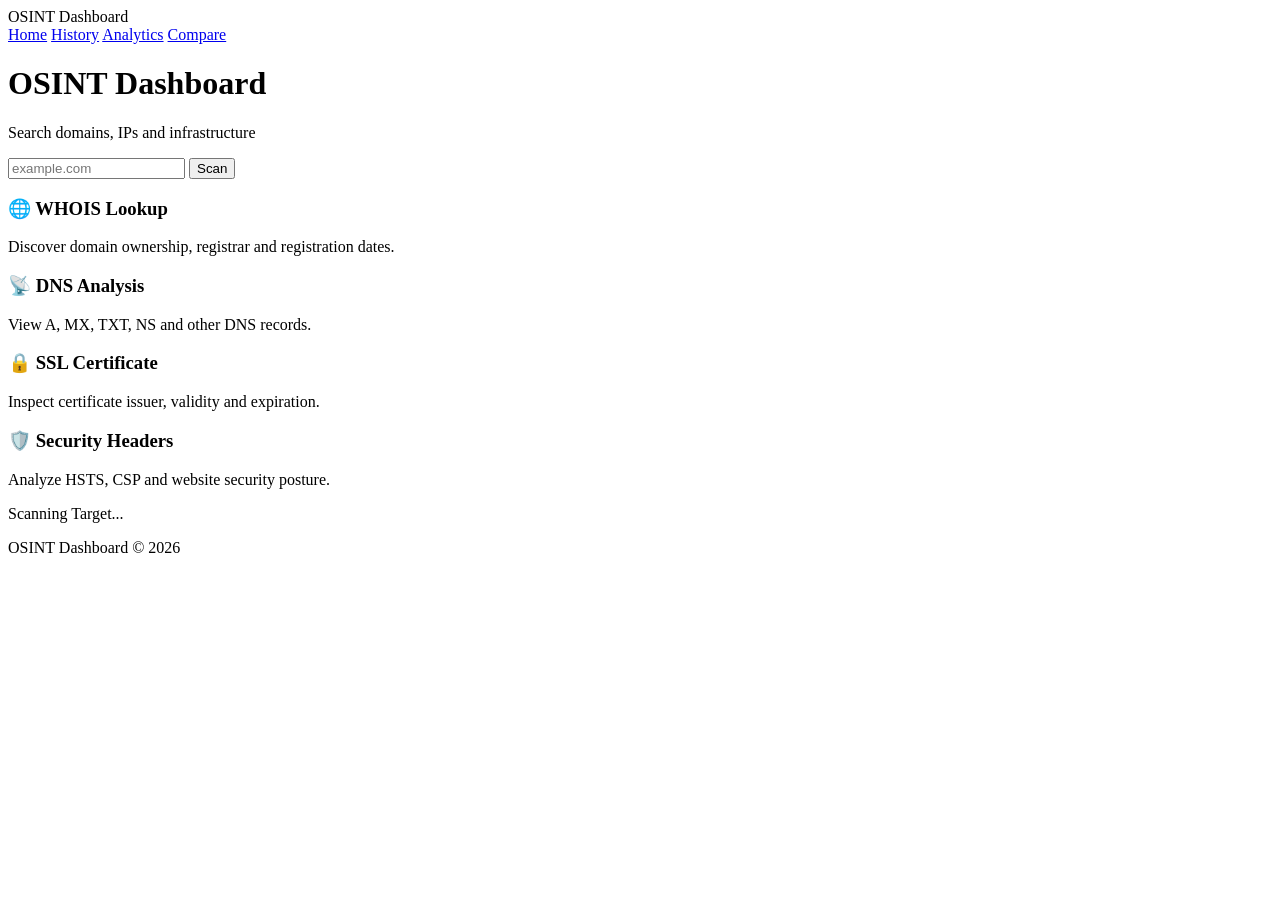
==== templates/index.html @ 0638c681 "Deployment ready" ====
<!DOCTYPE html>
<html>
<head>

    <title>OSINT Dashboard</title>

    <link rel="stylesheet"
          href="{{ url_for('static',
          filename='css/style.css') }}">

</head>

<body>

<nav class="navbar">

    <div class="logo">
        OSINT Dashboard
    </div>

    <div class="menu">
        <a href="/">Home</a>
        <a href="/history">History</a>
        <a href="/dashboard">Analytics</a>
        <a href="/compare">Compare</a>
    </div>
    

</nav>

<div class="hero" id="search">

    <h1>OSINT Dashboard</h1>

    <p>
        Search domains, IPs and infrastructure
    </p>

    <form action="/scan" method="POST">

        <div class="search-container">

            <input
                type="text"
                id="domainInput"
                name="domain"
                placeholder="example.com"
                required>

            <button type="submit">
                Scan
            </button>

        </div>

    </form>

</div>



<div class="feature-grid">

    <div class="feature-card" onclick="focusSearch()">

        <h3>🌐 WHOIS Lookup</h3>

        <p>
            Discover domain ownership,
            registrar and registration dates.
        </p>

    </a>
    </div>

    <div class="feature-card" onclick="focusSearch()">

        <h3>📡 DNS Analysis</h3>

        <p>
            View A, MX, TXT, NS
            and other DNS records.
        </p>

    </a>
    </div>

    <div class="feature-card" onclick="focusSearch()">
        <h3>🔒 SSL Certificate</h3>

        <p>
            Inspect certificate issuer,
            validity and expiration.
        </p>

    </a>
    </div>

    <div class="feature-card" onclick="focusSearch()">

        <h3>🛡️ Security Headers</h3>

        <p>
            Analyze HSTS, CSP and
            website security posture.
        </p>

    </a>
    </div>

</div>


<div id="loading">

    <div class="spinner"></div>

    <p>Scanning Target...</p>

</div>

<footer class="footer">

    <p>
        OSINT Dashboard © 2026
    </p>

</footer>

<script>

function focusSearch(){

    document
    .getElementById("domainInput")
    .focus();

    document
    .getElementById("domainInput")
    .scrollIntoView({
        behavior:"smooth",
        block:"center"
    });

}

</script>



</body>
</html>
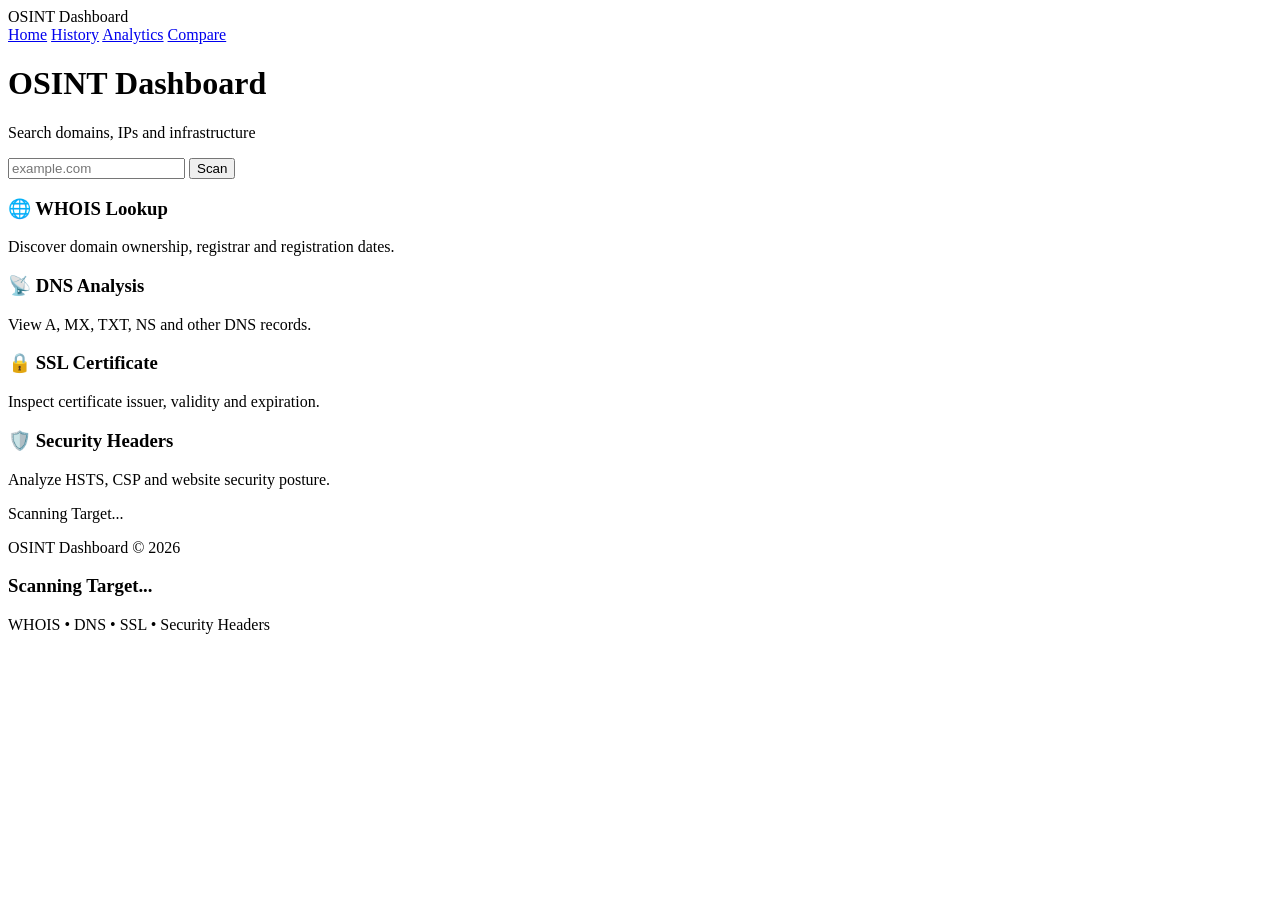
==== commit ffd1c3eb: "virustotal integration and session based analytics" ====
--- a/templates/index.html
+++ b/templates/index.html
@@ -4,6 +4,7 @@
 
     <title>OSINT Dashboard</title>
 
+    
     <link rel="stylesheet"
           href="{{ url_for('static',
           filename='css/style.css') }}">
@@ -15,8 +16,8 @@
 <nav class="navbar">
 
     <div class="logo">
-        OSINT Dashboard
-    </div>
+    OSINT Dashboard
+</div>
 
     <div class="menu">
         <a href="/">Home</a>
@@ -146,6 +147,18 @@
 
 </script>
 
+<div id="loading">
+
+    <div class="spinner"></div>
+
+    <h3>Scanning Target...</h3>
+
+    <p>
+        WHOIS • DNS • SSL • Security Headers
+    </p>
+
+</div>
+
 
 
 </body>
